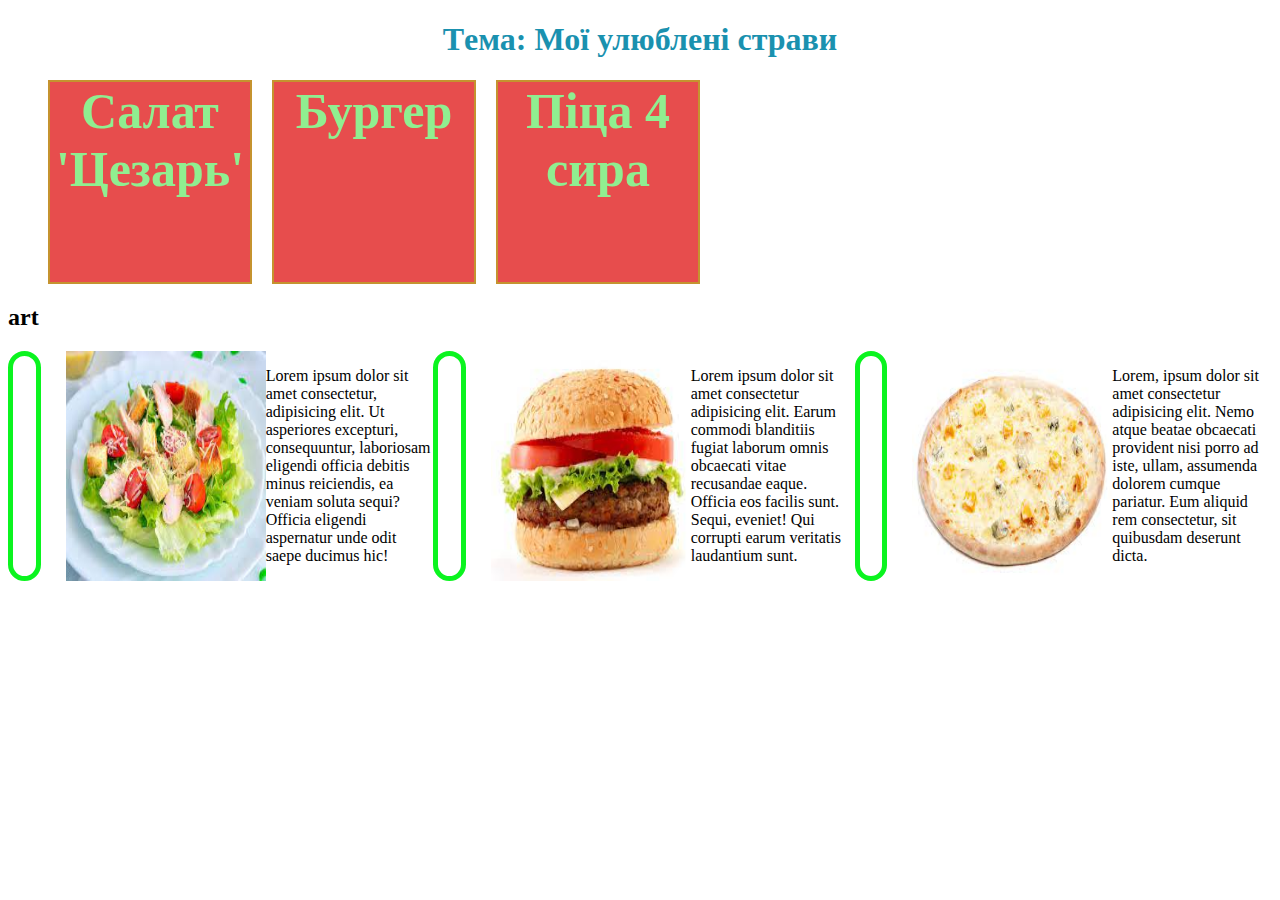
==== index.html @ 9bbb3dea "Add files via upload" ====
<!DOCTYPE html>
<html lang="en">
<head>
    <meta charset="UTF-8">
    <meta http-equiv="X-UA-Compatible" content="IE=edge">
    <meta name="viewport" content="width=device-width, initial-scale=1.0">
    <title>Мої страви</title>
    <link rel="stylesheet" href="style.css">
</head>
<body>
    <h1 class="title">Tема: Мої улюблені страви</h1>
    <ul class="list">
        <li class="list-item">Салат 'Цезарь'</li>
        <li class="list-item">Бургер</li>
        <li class="list-item">Піца 4 сира</li>
    </ul>

    <h2>art</h2>

    <div class="gallery">
     <div class="photo"></div>
      <img src="images/салат цезарь.jpg" alt="салат Цезарь" class="images">
      <p>Lorem ipsum dolor sit amet consectetur, adipisicing elit. Ut asperiores excepturi, consequuntur, laboriosam eligendi officia debitis minus reiciendis, ea veniam soluta sequi? Officia eligendi aspernatur unde odit saepe ducimus hic!</p>
     <div class="photo"></div>
      <img src="images/бургер.jpg" alt="Бургер" class="images">
      <p>Lorem ipsum dolor sit amet consectetur adipisicing elit. Earum commodi blanditiis fugiat laborum omnis obcaecati vitae recusandae eaque. Officia eos facilis sunt. Sequi, eveniet! Qui corrupti earum veritatis laudantium sunt.</p>
     <div class="photo"></div>
      <img src="images/піца 4 сира.jpg" alt="Піца 4 сира" class="images">
      <p>Lorem, ipsum dolor sit amet consectetur adipisicing elit. Nemo atque beatae obcaecati provident nisi porro ad iste, ullam, assumenda dolorem cumque pariatur. Eum aliquid rem consectetur, sit quibusdam deserunt dicta.</p>
    </div>

</body>
</html>
---- style.css ----
.title {
    color: rgb(26, 145, 175);
    text-align: center;
}

.list {
    display: flex;
    list-style: none;
}

.list-item{
    margin-right: 20px;
    border: 2px  solid rgb(197, 147, 47);
    width: 200px;
    height: 200px;
    text-align: center;
    font-size: 50px;
    background-color: rgb(231, 77, 77);
    color: lightgreen;
    font-weight: 800;
    font-style: unset;
     
}

.images{
width: 200px;

}

.gallery{
display: flex;

}

.photo{
margin-right: 25px;
width: 200px;
border: 5px solid rgb(11, 244, 31);
border-radius: 50px;
overflow: hidden;

}
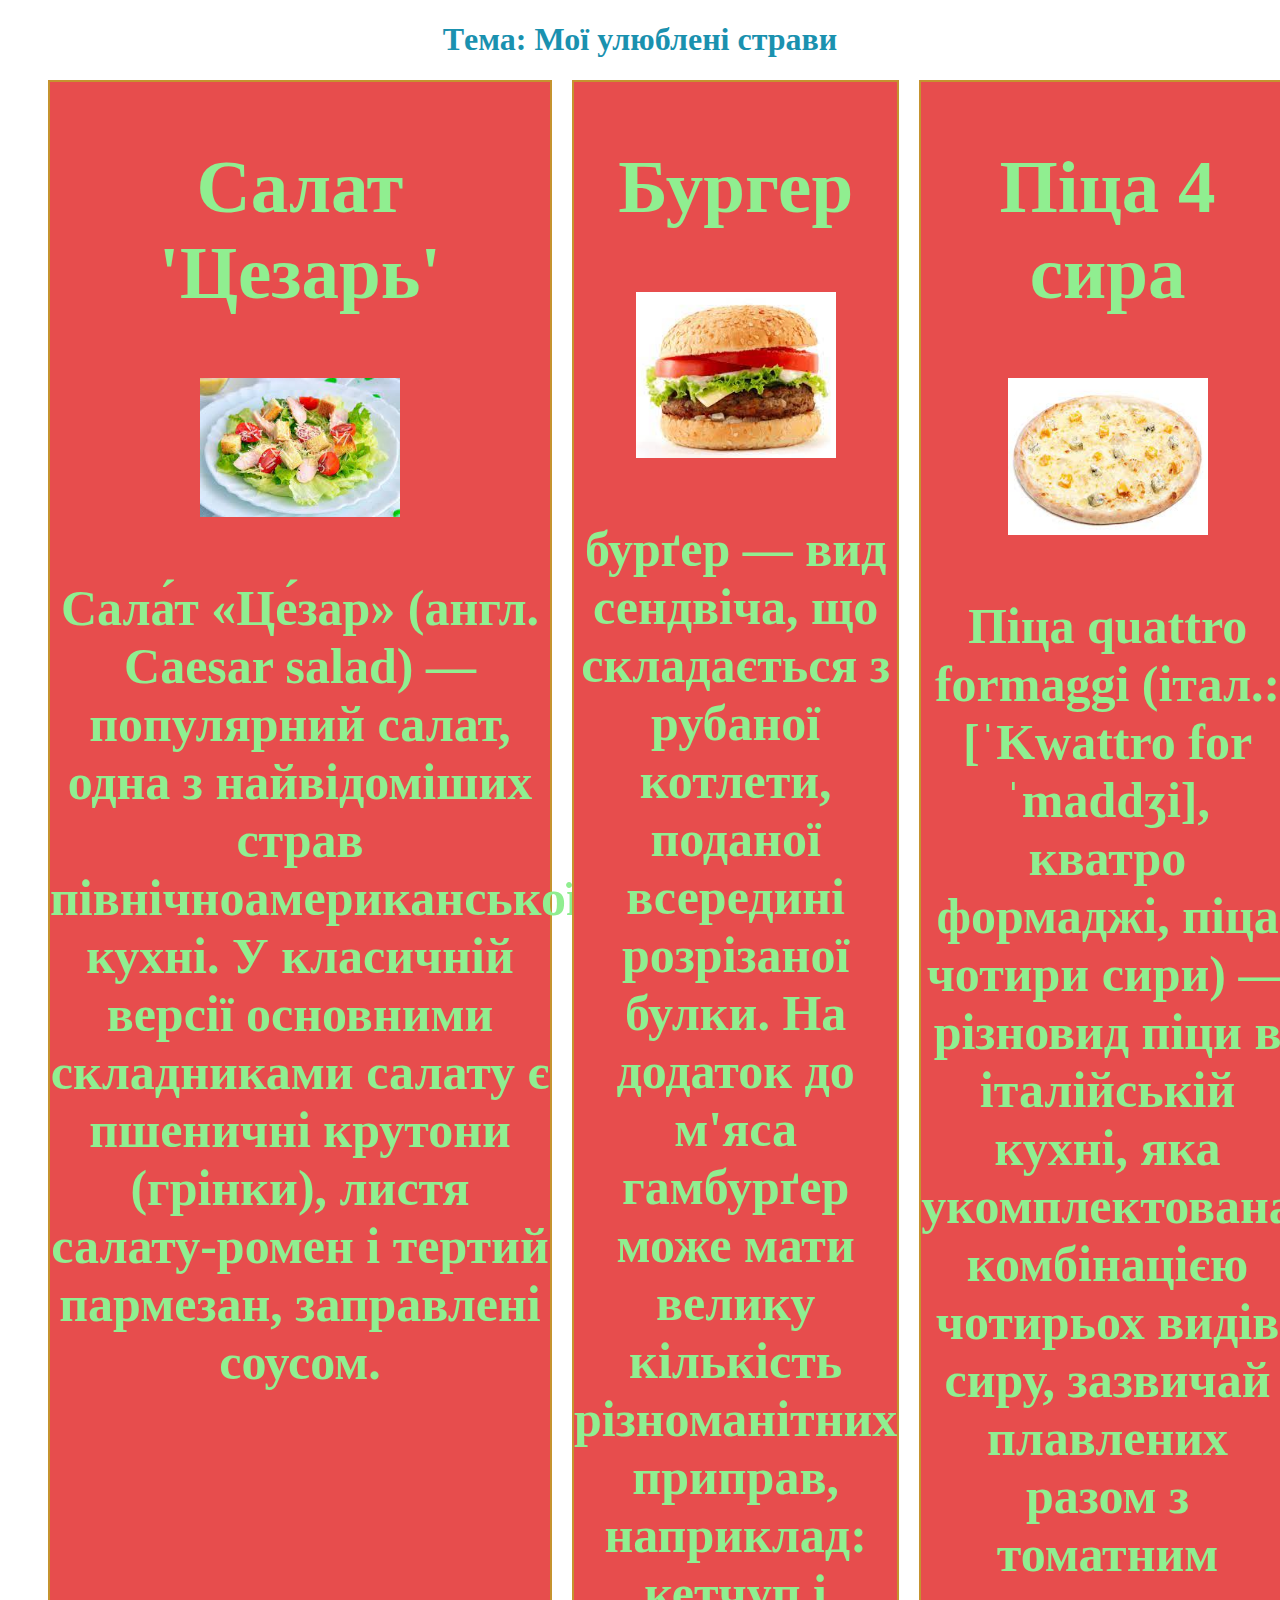
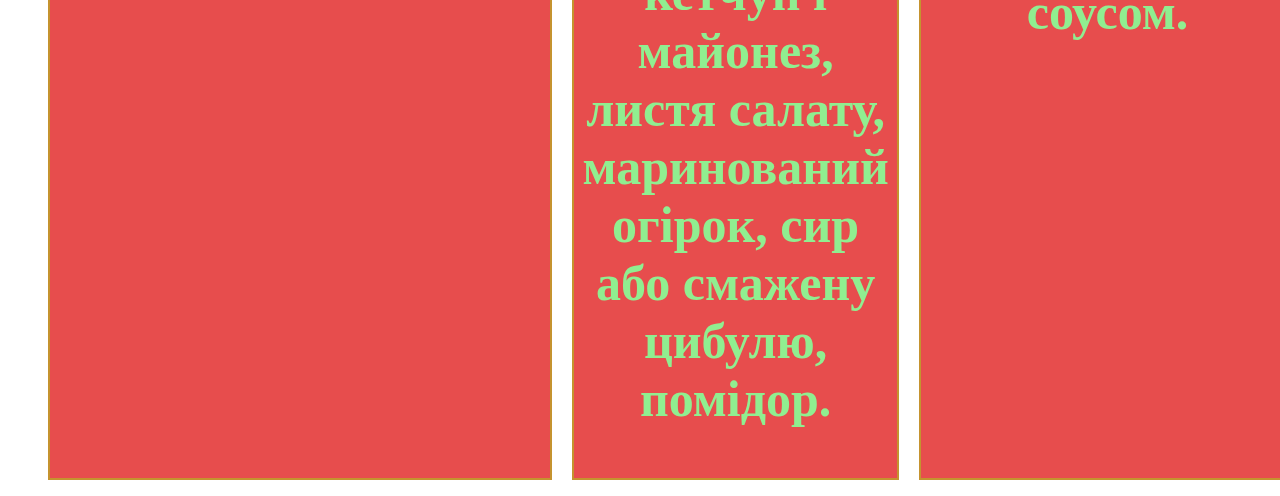
==== commit 38aad472: "Add files via upload" ====
--- a/index.html
+++ b/index.html
@@ -10,24 +10,22 @@
 <body>
     <h1 class="title">Tема: Мої улюблені страви</h1>
     <ul class="list">
-        <li class="list-item">Салат 'Цезарь'</li>
-        <li class="list-item">Бургер</li>
-        <li class="list-item">Піца 4 сира</li>
+        <li class="list-item">
+            <h2>Салат 'Цезарь'</h2>
+            <img src="images/салат цезарь.jpg" alt="салат Цезарь" class="images">
+      <p>Сала́т «Це́зар» (англ. Caesar salad) — популярний салат, одна з найвідоміших страв північноамериканської кухні. У класичній версії основними складниками салату є пшеничні крутони (грінки), листя салату-ромен і тертий пармезан, заправлені соусом. </p>
+        </li>
+        <li class="list-item">
+            <h2>Бургер</h2>
+            <img src="images/бургер.jpg" alt="Бургер" class="images">
+      <p>бурґер — вид сендвіча, що складається з рубаної котлети, поданої всередині розрізаної булки. На додаток до м'яса гамбурґер може мати велику кількість різноманітних приправ, наприклад: кетчуп і майонез, листя салату, маринований огірок, сир або смажену цибулю, помідор.</p>
+        </li>
+        <li class="list-item">
+        <h2>Піца 4 сира</h2>
+        <img src="images/піца 4 сира.jpg" alt="Піца 4 сира" class="images">
+      <p>Піца quattro formaggi (італ.: [ˈKwattro forˈmaddʒi], кватро формаджі, піца чотири сири) — різновид піци в італійській кухні, яка укомплектована комбінацією чотирьох видів сиру, зазвичай плавлених разом з томатним соусом.</p>
+    </li>
     </ul>
-
-    <h2>art</h2>
-
-    <div class="gallery">
-     <div class="photo"></div>
-      <img src="images/салат цезарь.jpg" alt="салат Цезарь" class="images">
-      <p>Lorem ipsum dolor sit amet consectetur, adipisicing elit. Ut asperiores excepturi, consequuntur, laboriosam eligendi officia debitis minus reiciendis, ea veniam soluta sequi? Officia eligendi aspernatur unde odit saepe ducimus hic!</p>
-     <div class="photo"></div>
-      <img src="images/бургер.jpg" alt="Бургер" class="images">
-      <p>Lorem ipsum dolor sit amet consectetur adipisicing elit. Earum commodi blanditiis fugiat laborum omnis obcaecati vitae recusandae eaque. Officia eos facilis sunt. Sequi, eveniet! Qui corrupti earum veritatis laudantium sunt.</p>
-     <div class="photo"></div>
-      <img src="images/піца 4 сира.jpg" alt="Піца 4 сира" class="images">
-      <p>Lorem, ipsum dolor sit amet consectetur adipisicing elit. Nemo atque beatae obcaecati provident nisi porro ad iste, ullam, assumenda dolorem cumque pariatur. Eum aliquid rem consectetur, sit quibusdam deserunt dicta.</p>
-    </div>
 
 </body>
 </html>--- a/style.css
+++ b/style.css
@@ -11,8 +11,7 @@
 .list-item{
     margin-right: 20px;
     border: 2px  solid rgb(197, 147, 47);
-    width: 200px;
-    height: 200px;
+    width: 500px;
     text-align: center;
     font-size: 50px;
     background-color: rgb(231, 77, 77);
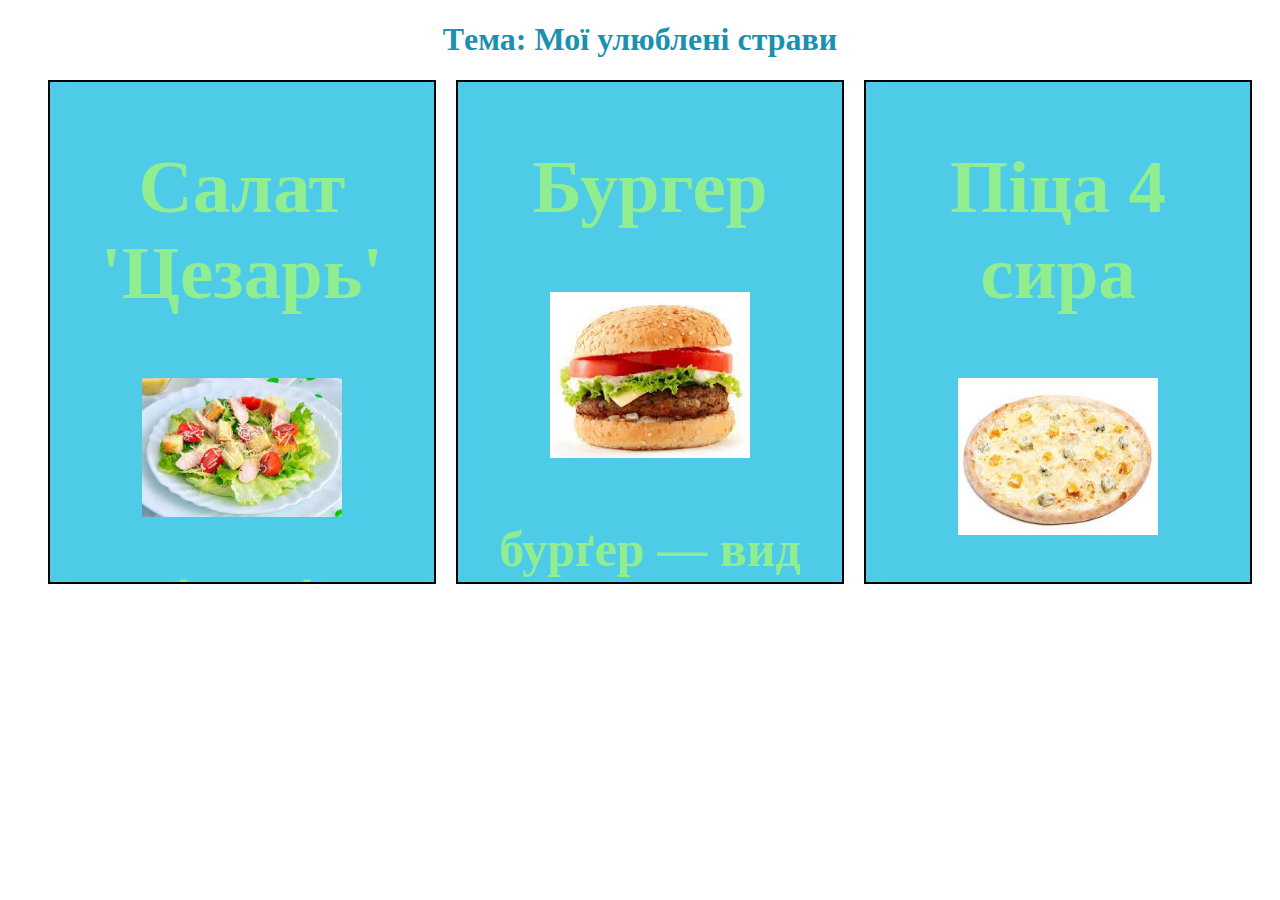
==== commit bfde2c96: "scrol" ====
--- a/index.html
+++ b/index.html
@@ -15,11 +15,13 @@
             <img src="images/салат цезарь.jpg" alt="салат Цезарь" class="images">
       <p>Сала́т «Це́зар» (англ. Caesar salad) — популярний салат, одна з найвідоміших страв північноамериканської кухні. У класичній версії основними складниками салату є пшеничні крутони (грінки), листя салату-ромен і тертий пармезан, заправлені соусом. </p>
         </li>
+        
         <li class="list-item">
             <h2>Бургер</h2>
             <img src="images/бургер.jpg" alt="Бургер" class="images">
       <p>бурґер — вид сендвіча, що складається з рубаної котлети, поданої всередині розрізаної булки. На додаток до м'яса гамбурґер може мати велику кількість різноманітних приправ, наприклад: кетчуп і майонез, листя салату, маринований огірок, сир або смажену цибулю, помідор.</p>
         </li>
+
         <li class="list-item">
         <h2>Піца 4 сира</h2>
         <img src="images/піца 4 сира.jpg" alt="Піца 4 сира" class="images">
--- a/style.css
+++ b/style.css
@@ -10,15 +10,16 @@
 
 .list-item{
     margin-right: 20px;
-    border: 2px  solid rgb(197, 147, 47);
-    width: 500px;
+    border: 2px  solid rgb(0, 0, 0);
+    width: 700px;
+    height: 500px; ;
     text-align: center;
     font-size: 50px;
-    background-color: rgb(231, 77, 77);
+    background-color: rgb(77, 203, 231);
     color: lightgreen;
     font-weight: 800;
     font-style: unset;
-     
+    overflow: scroll;
 }
 
 .images{
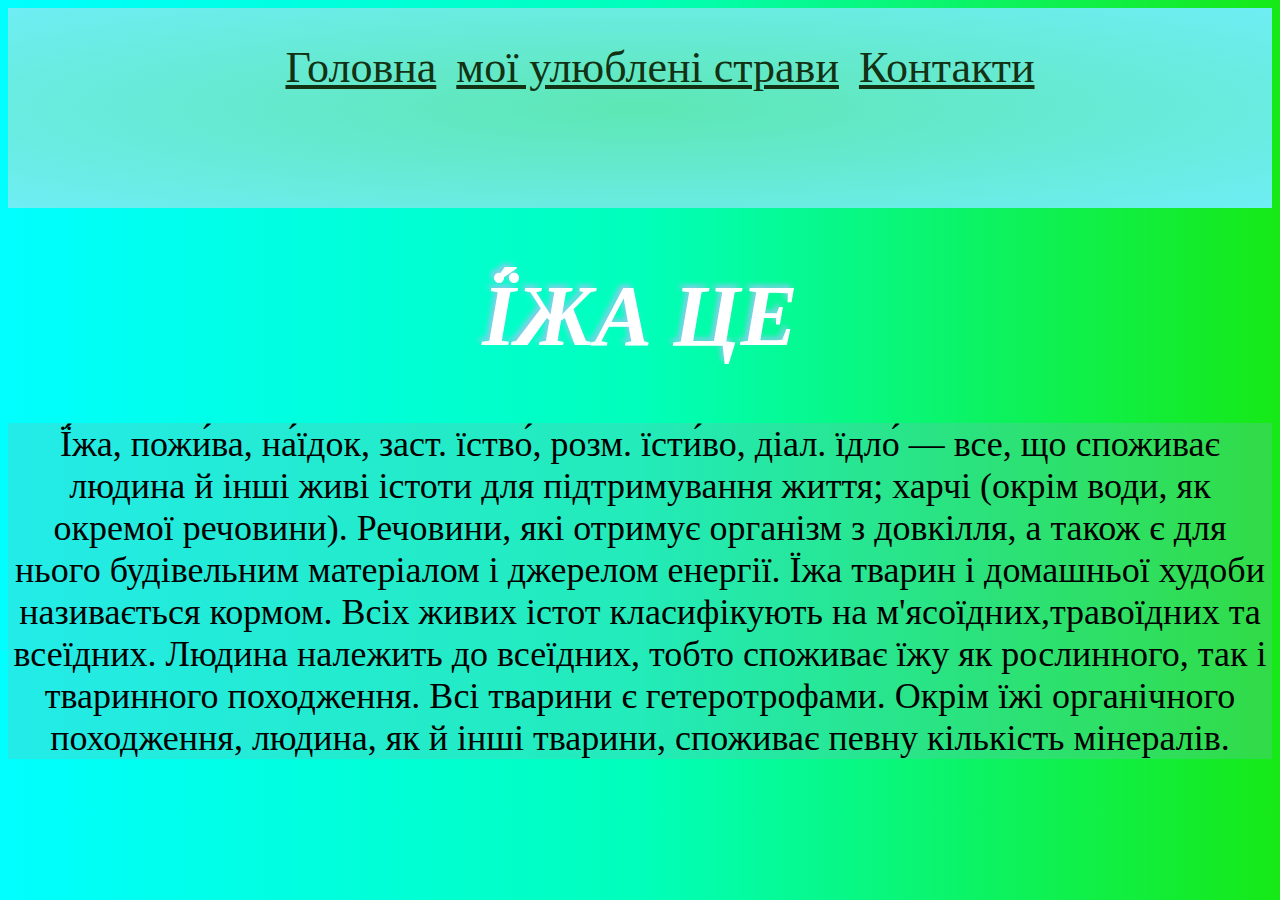
==== commit 904125a7: "STYLE!!!!!!" ====
--- a/index.html
+++ b/index.html
@@ -1,33 +1,40 @@
 <!DOCTYPE html>
 <html lang="en">
-<head>
-    <meta charset="UTF-8">
-    <meta http-equiv="X-UA-Compatible" content="IE=edge">
-    <meta name="viewport" content="width=device-width, initial-scale=1.0">
-    <title>Мої страви</title>
-    <link rel="stylesheet" href="style.css">
-</head>
-<body>
-    <h1 class="title">Tема: Мої улюблені страви</h1>
-    <ul class="list">
-        <li class="list-item">
-            <h2>Салат 'Цезарь'</h2>
-            <img src="images/салат цезарь.jpg" alt="салат Цезарь" class="images">
-      <p>Сала́т «Це́зар» (англ. Caesar salad) — популярний салат, одна з найвідоміших страв північноамериканської кухні. У класичній версії основними складниками салату є пшеничні крутони (грінки), листя салату-ромен і тертий пармезан, заправлені соусом. </p>
+  <head>
+    <meta charset="UTF-8" />
+    <meta http-equiv="X-UA-Compatible" content="IE=edge" />
+    <meta name="viewport" content="width=device-width, initial-scale=1.0" />
+    <title>Document</title>
+    <link rel="stylesheet" href="./style.css" />
+    <link
+    rel="stylesheet"
+    href="https://cdnjs.cloudflare.com/ajax/libs/animate.css/4.1.1/animate.min.css"
+  />
+  </head>
+  <body>
+    <header class="header">
+      <img src="" alt="">
+      <ol class="pages">
+        <li>
+          <a href="./index.html" class="page-link">Головна</a>
         </li>
-        
-        <li class="list-item">
-            <h2>Бургер</h2>
-            <img src="images/бургер.jpg" alt="Бургер" class="images">
-      <p>бурґер — вид сендвіча, що складається з рубаної котлети, поданої всередині розрізаної булки. На додаток до м'яса гамбурґер може мати велику кількість різноманітних приправ, наприклад: кетчуп і майонез, листя салату, маринований огірок, сир або смажену цибулю, помідор.</p>
+        <li>
+          <a href="./dishes.html" class="page-link">мої улюблені страви</a>
         </li>
-
-        <li class="list-item">
-        <h2>Піца 4 сира</h2>
-        <img src="images/піца 4 сира.jpg" alt="Піца 4 сира" class="images">
-      <p>Піца quattro formaggi (італ.: [ˈKwattro forˈmaddʒi], кватро формаджі, піца чотири сири) — різновид піци в італійській кухні, яка укомплектована комбінацією чотирьох видів сиру, зазвичай плавлених разом з томатним соусом.</p>
-    </li>
-    </ul>
-
-</body>
-</html>+        <li>
+          <a href="" class="page-link">Контакти</a>
+        </li>
+      </ol>
+    </header>
+    <h1 class="main-title animate__heartBeat">Ї́жа це</h1>
+    <p class="main-text">
+      <span class="main-name">Ї́жа, пожи́ва, на́їдок, заст. їство́, розм. їсти́во, діал. їдло́ — все,
+         що споживає людина й інші живі істоти для підтримування життя; харчі (окрім води, як окремої речовини).
+         Речовини, які отримує організм з довкілля, а також є для нього будівельним матеріалом і джерелом енергії.
+        Їжа тварин і домашньої худоби називається кормом. Всіх живих істот класифікують на м'ясоїдних,травоїдних та всеїдних.
+         Людина належить до всеїдних, тобто споживає їжу як рослинного,
+         так і тваринного походження. Всі тварини є гетеротрофами.
+          Окрім їжі органічного походження, людина, як й інші тварини, споживає певну кількість мінералів.
+    </p>
+  </body>
+</html>
--- a/style.css
+++ b/style.css
@@ -5,7 +5,7 @@
 
 .list {
     display: flex;
-    list-style: none;
+    gap: 30px;
 }
 
 .list-item{
@@ -20,6 +20,8 @@
     font-weight: 800;
     font-style: unset;
     overflow: scroll;
+    position: relative;
+    
 }
 
 .images{
@@ -37,6 +39,85 @@
 width: 200px;
 border: 5px solid rgb(11, 244, 31);
 border-radius: 50px;
-overflow: hidden;
+overflow: auto;
 
-}+}
+
+.list-item:hover .overlay{
+    background-color: rgba(255, 174, 0.5);
+    width: 100%;
+    height: 100%;
+    position: absolute;
+    top: 0;
+    left: 0;
+    opacity:0.5;
+
+}
+
+body {
+    background-image: linear-gradient(to left,rgb(22, 233, 22),rgb(0, 255, 187),aqua);
+
+}
+
+.main-title{
+    text-align: center;
+    text-transform: uppercase;
+    color: white;
+    text-shadow: -3px -3px 5px skyblue;
+    font-size: 86px;
+    font-style: italic;
+
+}
+
+.main-title:hover{
+    color: lightblue;
+    cursor: pointer;
+
+}
+    
+
+.main-text {
+    text-align: center;
+    background-color: rgba(116, 190, 181, 0.3);
+    margin-bottom: 50px;
+    font-size: 36px;
+}
+
+.header {
+    background-image: radial-gradient( ellipse at center, rgb(93, 231, 180), rgb(111, 237, 244));
+    height: 200px;
+}
+
+.pages {
+    display: flex;
+    justify-content: center;
+    gap: 20px;
+    list-style: none;
+}
+
+.page-link {
+    font-size: 44px;
+    color: rgb(19, 50, 19);
+    transition: all 1s;
+    display: block;
+    
+}
+
+.page-link:hover {
+   transform: rotate(360deg);
+
+}
+
+img {
+    width: 100%;
+}
+
+h2{
+    text-shadow :3px 3px 2px rgb(21, 178, 0) ;
+    text-transform: uppercase ;
+    text-align: center;
+    }
+
+
+
+
